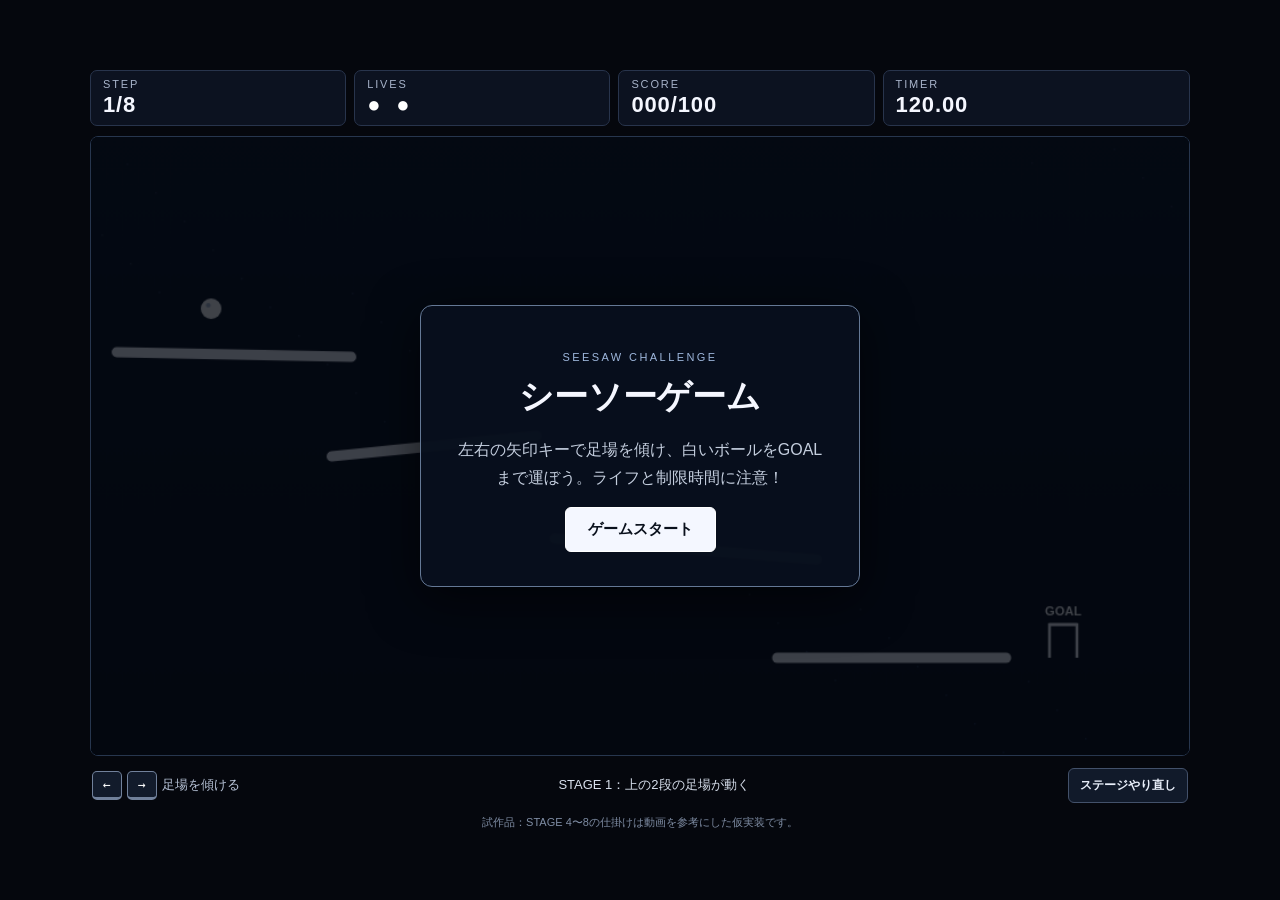
==== index.html @ b062bc79 "Add files via upload" ====
<!DOCTYPE html>
<html lang="ja">
<head>
  <meta charset="UTF-8">
  <meta name="viewport" content="width=device-width, initial-scale=1.0">
  <title>SEESAW CHALLENGE</title>
  <link rel="stylesheet" href="style.css">
</head>
<body>
  <main class="app">
    <header class="topbar" aria-label="ゲーム情報">
      <div class="stat"><span class="label">STEP</span><strong id="step">1/8</strong></div>
      <div class="stat lives-stat"><span class="label">LIVES</span><strong id="lives" aria-label="残りライフ">● ●</strong></div>
      <div class="stat"><span class="label">SCORE</span><strong id="score">000/100</strong></div>
      <div class="stat timer-stat"><span class="label">TIMER</span><strong id="timer">120.00</strong></div>
    </header>

    <section class="game-wrap">
      <canvas id="game" width="960" height="540" aria-label="シーソーゲーム画面"></canvas>
      <div id="overlay" class="overlay">
        <div class="panel">
          <p class="eyebrow">SEESAW CHALLENGE</p>
          <h1 id="overlay-title">シーソーゲーム</h1>
          <p id="overlay-text">左右の矢印キーで足場を傾け、ボールをゴールへ運ぼう。</p>
          <button id="main-button">ゲームスタート</button>
        </div>
      </div>
    </section>

    <footer class="controls">
      <div class="key-hint"><kbd>←</kbd><kbd>→</kbd><span>足場を傾ける</span></div>
      <p id="stage-note">STAGE 1：上の2段の足場が動く</p>
      <button id="restart-button" class="small-button">ステージやり直し</button>
    </footer>
    <p class="disclaimer">試作品：STAGE 4〜8の仕掛けは動画を参考にした仮実装です。</p>
  </main>
  <script src="game.js"></script>
</body>
</html>
---- style.css ----
* { box-sizing: border-box; }
:root { color-scheme: dark; font-family: Arial, "Yu Gothic", Meiryo, sans-serif; }
body {
  margin: 0; min-height: 100vh; background: #05070d; color: #f5f7ff;
  display: flex; justify-content: center; align-items: center; padding: 18px;
}
.app { width: min(1100px, 100%); }
.topbar {
  display: grid; grid-template-columns: 1fr 1fr 1fr 1.2fr; gap: 8px;
  margin-bottom: 10px; align-items: center;
}
.stat {
  background: #0c1220; border: 1px solid #28344c; border-radius: 7px;
  min-height: 54px; padding: 7px 12px; display: flex; flex-direction: column; justify-content: center;
}
.label { color: #a8b4ca; font-size: 11px; letter-spacing: .17em; }
.stat strong { font-size: clamp(15px, 2.2vw, 22px); letter-spacing: .04em; margin-top: 2px; }
#lives { color: #fff; letter-spacing: .22em; }
.game-wrap { position: relative; border: 1px solid #27364e; background: #050912; overflow: hidden; border-radius: 8px; }
canvas { display: block; width: 100%; height: auto; aspect-ratio: 16/9; background: #07101f; }
.overlay {
  position: absolute; inset: 0; display: flex; align-items: center; justify-content: center;
  background: rgba(3, 7, 15, .76); padding: 18px;
}
.overlay.hidden { display: none; }
.panel {
  width: min(440px, 100%); text-align: center; background: rgba(8, 15, 29, .96);
  border: 1px solid #647895; padding: clamp(18px, 4vw, 34px); border-radius: 12px;
  box-shadow: 0 12px 50px #0009;
}
.eyebrow { color: #9eb7dc; letter-spacing: .22em; font-size: 11px; }
h1 { font-size: clamp(23px, 4vw, 34px); margin: 10px 0; }
#overlay-text { color: #c4cede; line-height: 1.7; }
button {
  border: 1px solid #fff; border-radius: 6px; background: #f4f7ff; color: #09101c;
  padding: 12px 22px; font-size: 15px; font-weight: 700; cursor: pointer;
}
button:hover { background: #dce8ff; }
.controls { display: flex; align-items: center; gap: 14px; justify-content: space-between; flex-wrap: wrap; padding: 12px 2px 0; }
.key-hint { display: flex; align-items: center; gap: 5px; color: #b9c5d9; font-size: 13px; }
kbd { display: inline-block; min-width: 30px; text-align: center; padding: 5px 8px; border: 1px solid #71819b; border-bottom-width: 3px; border-radius: 5px; color: white; background: #121b2b; }
#stage-note { flex: 1; text-align: center; color: #d8e0ed; font-size: 13px; margin: 0; }
.small-button { font-size: 12px; padding: 8px 11px; color: #e9effa; border-color: #43516a; background: #111a2a; }
.small-button:hover { background: #1a2941; }
.disclaimer { color: #7f8da4; font-size: 11px; margin: 12px 2px 0; text-align: center; }
@media (max-width: 560px) {
  body { padding: 8px; align-items: flex-start; }
  .topbar { grid-template-columns: repeat(2, 1fr); }
  .stat { min-height: 45px; }
  .controls { gap: 10px; }
  #stage-note { order: 3; flex-basis: 100%; text-align: left; }
}
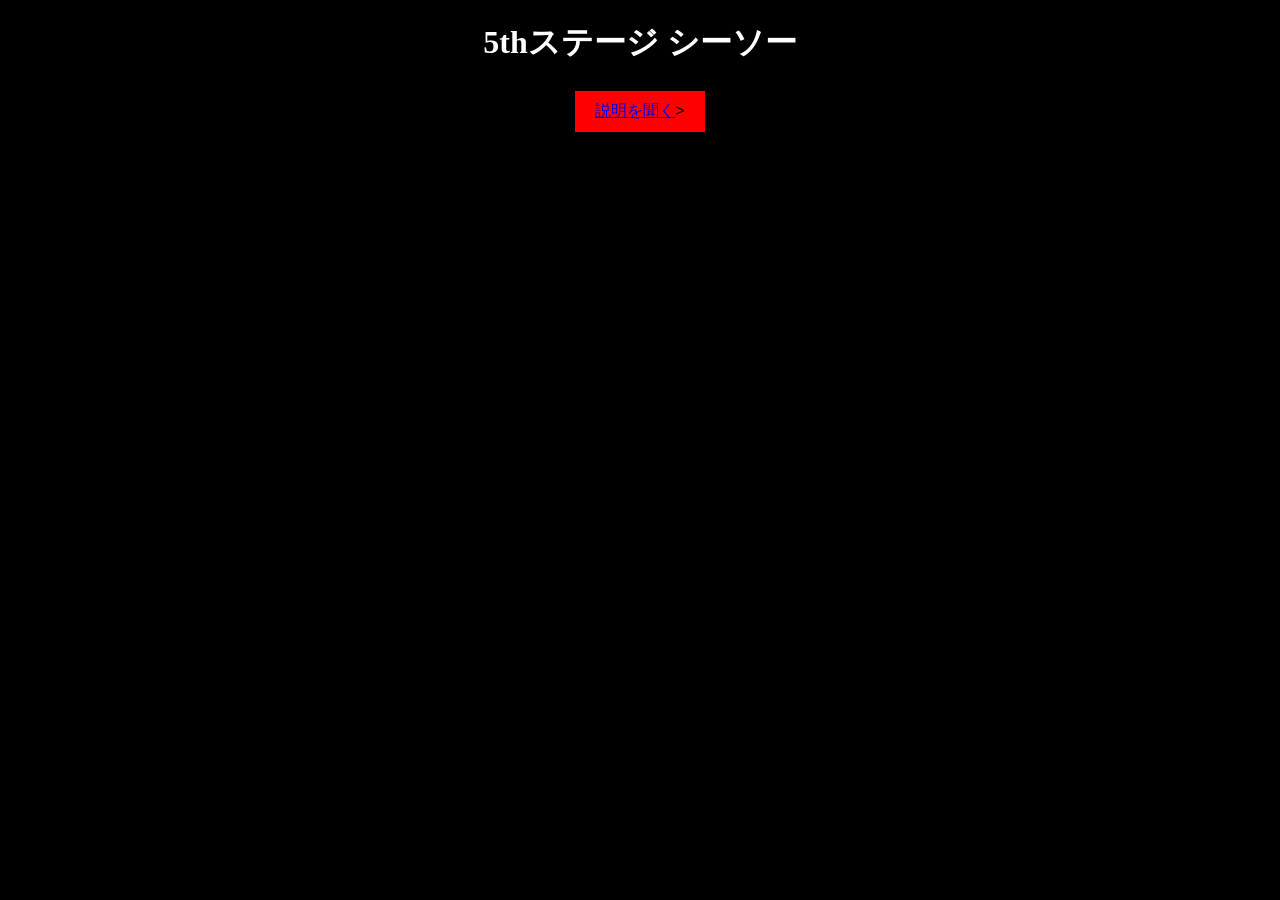
==== commit 8ea3572b: "Rename newgame.html to index.html" ====
--- a/index.html
+++ b/index.html
@@ -1,39 +1,15 @@
-<!DOCTYPE html>
-<html lang="ja">
-<head>
-  <meta charset="UTF-8">
-  <meta name="viewport" content="width=device-width, initial-scale=1.0">
-  <title>SEESAW CHALLENGE</title>
-  <link rel="stylesheet" href="style.css">
-</head>
-<body>
-  <main class="app">
-    <header class="topbar" aria-label="ゲーム情報">
-      <div class="stat"><span class="label">STEP</span><strong id="step">1/8</strong></div>
-      <div class="stat lives-stat"><span class="label">LIVES</span><strong id="lives" aria-label="残りライフ">● ●</strong></div>
-      <div class="stat"><span class="label">SCORE</span><strong id="score">000/100</strong></div>
-      <div class="stat timer-stat"><span class="label">TIMER</span><strong id="timer">120.00</strong></div>
-    </header>
-
-    <section class="game-wrap">
-      <canvas id="game" width="960" height="540" aria-label="シーソーゲーム画面"></canvas>
-      <div id="overlay" class="overlay">
-        <div class="panel">
-          <p class="eyebrow">SEESAW CHALLENGE</p>
-          <h1 id="overlay-title">シーソーゲーム</h1>
-          <p id="overlay-text">左右の矢印キーで足場を傾け、ボールをゴールへ運ぼう。</p>
-          <button id="main-button">ゲームスタート</button>
-        </div>
-      </div>
-    </section>
-
-    <footer class="controls">
-      <div class="key-hint"><kbd>←</kbd><kbd>→</kbd><span>足場を傾ける</span></div>
-      <p id="stage-note">STAGE 1：上の2段の足場が動く</p>
-      <button id="restart-button" class="small-button">ステージやり直し</button>
-    </footer>
-    <p class="disclaimer">試作品：STAGE 4〜8の仕掛けは動画を参考にした仮実装です。</p>
-  </main>
-  <script src="game.js"></script>
-</body>
-</html>
+<!DOCTYPE html>
+<html lang="ja">
+    <head>
+        <meta charest="UTF-8">
+        <meta name="viewport" content="width=device-width, initial-scale=1.0">
+        <title>my new game</title>
+        <link rel="stylesheet" href="style.css">
+        </head>
+        <body>
+            <h1>5thステージ シーソー</h1>
+            <button>
+            <a href="explanation.html">説明を聞く</a>>
+            </button>
+        </body>
+        </html>
--- a/style.css
+++ b/style.css
@@ -1,52 +1,18 @@
-* { box-sizing: border-box; }
-:root { color-scheme: dark; font-family: Arial, "Yu Gothic", Meiryo, sans-serif; }
-body {
-  margin: 0; min-height: 100vh; background: #05070d; color: #f5f7ff;
-  display: flex; justify-content: center; align-items: center; padding: 18px;
-}
-.app { width: min(1100px, 100%); }
-.topbar {
-  display: grid; grid-template-columns: 1fr 1fr 1fr 1.2fr; gap: 8px;
-  margin-bottom: 10px; align-items: center;
-}
-.stat {
-  background: #0c1220; border: 1px solid #28344c; border-radius: 7px;
-  min-height: 54px; padding: 7px 12px; display: flex; flex-direction: column; justify-content: center;
-}
-.label { color: #a8b4ca; font-size: 11px; letter-spacing: .17em; }
-.stat strong { font-size: clamp(15px, 2.2vw, 22px); letter-spacing: .04em; margin-top: 2px; }
-#lives { color: #fff; letter-spacing: .22em; }
-.game-wrap { position: relative; border: 1px solid #27364e; background: #050912; overflow: hidden; border-radius: 8px; }
-canvas { display: block; width: 100%; height: auto; aspect-ratio: 16/9; background: #07101f; }
-.overlay {
-  position: absolute; inset: 0; display: flex; align-items: center; justify-content: center;
-  background: rgba(3, 7, 15, .76); padding: 18px;
-}
-.overlay.hidden { display: none; }
-.panel {
-  width: min(440px, 100%); text-align: center; background: rgba(8, 15, 29, .96);
-  border: 1px solid #647895; padding: clamp(18px, 4vw, 34px); border-radius: 12px;
-  box-shadow: 0 12px 50px #0009;
-}
-.eyebrow { color: #9eb7dc; letter-spacing: .22em; font-size: 11px; }
-h1 { font-size: clamp(23px, 4vw, 34px); margin: 10px 0; }
-#overlay-text { color: #c4cede; line-height: 1.7; }
-button {
-  border: 1px solid #fff; border-radius: 6px; background: #f4f7ff; color: #09101c;
-  padding: 12px 22px; font-size: 15px; font-weight: 700; cursor: pointer;
-}
-button:hover { background: #dce8ff; }
-.controls { display: flex; align-items: center; gap: 14px; justify-content: space-between; flex-wrap: wrap; padding: 12px 2px 0; }
-.key-hint { display: flex; align-items: center; gap: 5px; color: #b9c5d9; font-size: 13px; }
-kbd { display: inline-block; min-width: 30px; text-align: center; padding: 5px 8px; border: 1px solid #71819b; border-bottom-width: 3px; border-radius: 5px; color: white; background: #121b2b; }
-#stage-note { flex: 1; text-align: center; color: #d8e0ed; font-size: 13px; margin: 0; }
-.small-button { font-size: 12px; padding: 8px 11px; color: #e9effa; border-color: #43516a; background: #111a2a; }
-.small-button:hover { background: #1a2941; }
-.disclaimer { color: #7f8da4; font-size: 11px; margin: 12px 2px 0; text-align: center; }
-@media (max-width: 560px) {
-  body { padding: 8px; align-items: flex-start; }
-  .topbar { grid-template-columns: repeat(2, 1fr); }
-  .stat { min-height: 45px; }
-  .controls { gap: 10px; }
-  #stage-note { order: 3; flex-basis: 100%; text-align: left; }
-}
+body{
+    color:white;
+    background-color:black;
+     text-align: center;
+}
+button{
+    background-color: red;
+    color: black;
+    border: none;
+    padding: 10px 20px;
+    text-align: center;
+    text-decoration: none;
+    display: inline-block;
+    font-size: 16px;
+    margin: 4px 2px;
+    cursor: pointer;
+     text-align: center;
+}
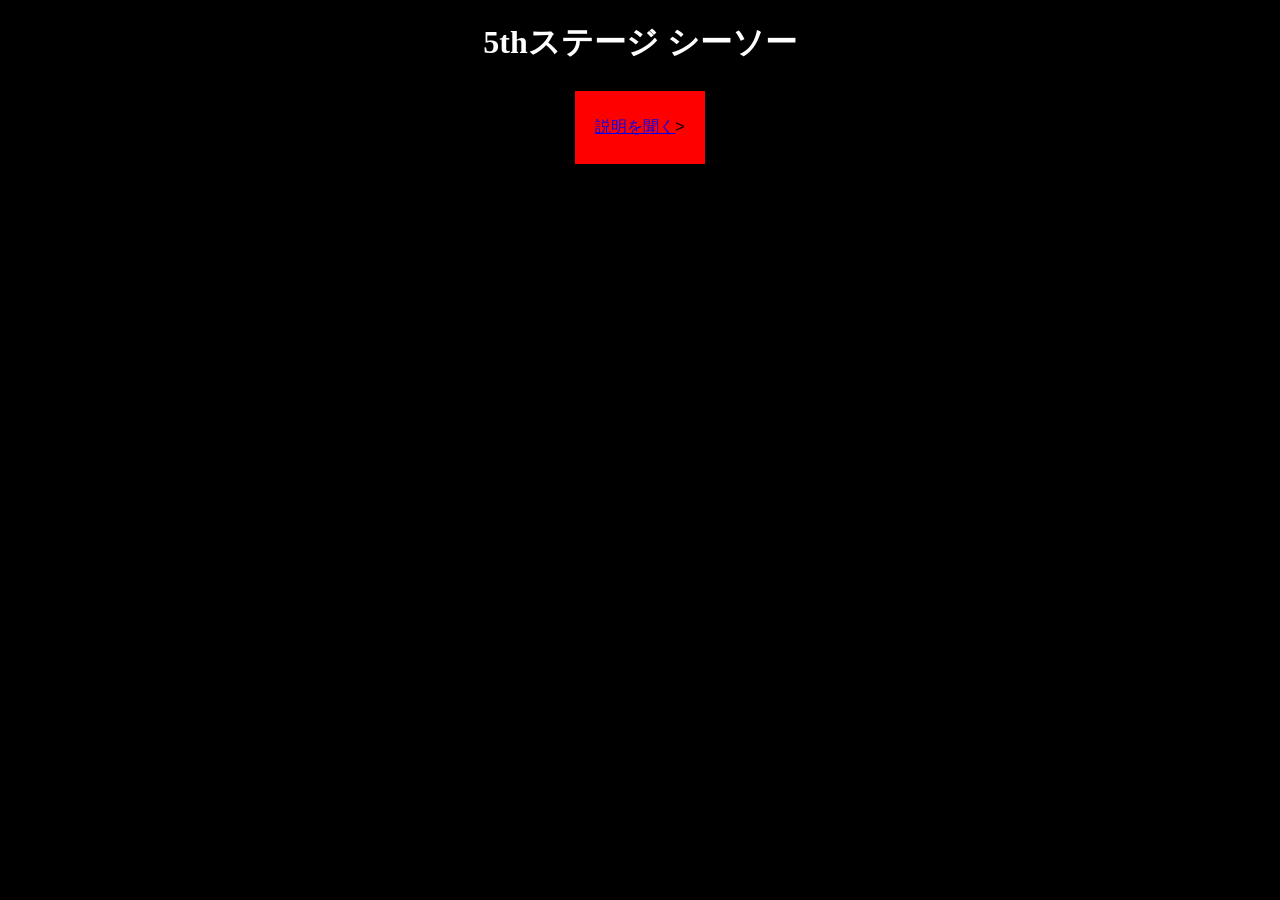
==== commit bc49f615: "Update index.html" ====
--- a/index.html
+++ b/index.html
@@ -9,7 +9,9 @@
         <body>
             <h1>5thステージ シーソー</h1>
             <button>
-            <a href="explanation.html">説明を聞く</a>>
+            <p>
+                <a href="explanation.html">説明を聞く</a>>
+            </p>    
             </button>
         </body>
         </html>
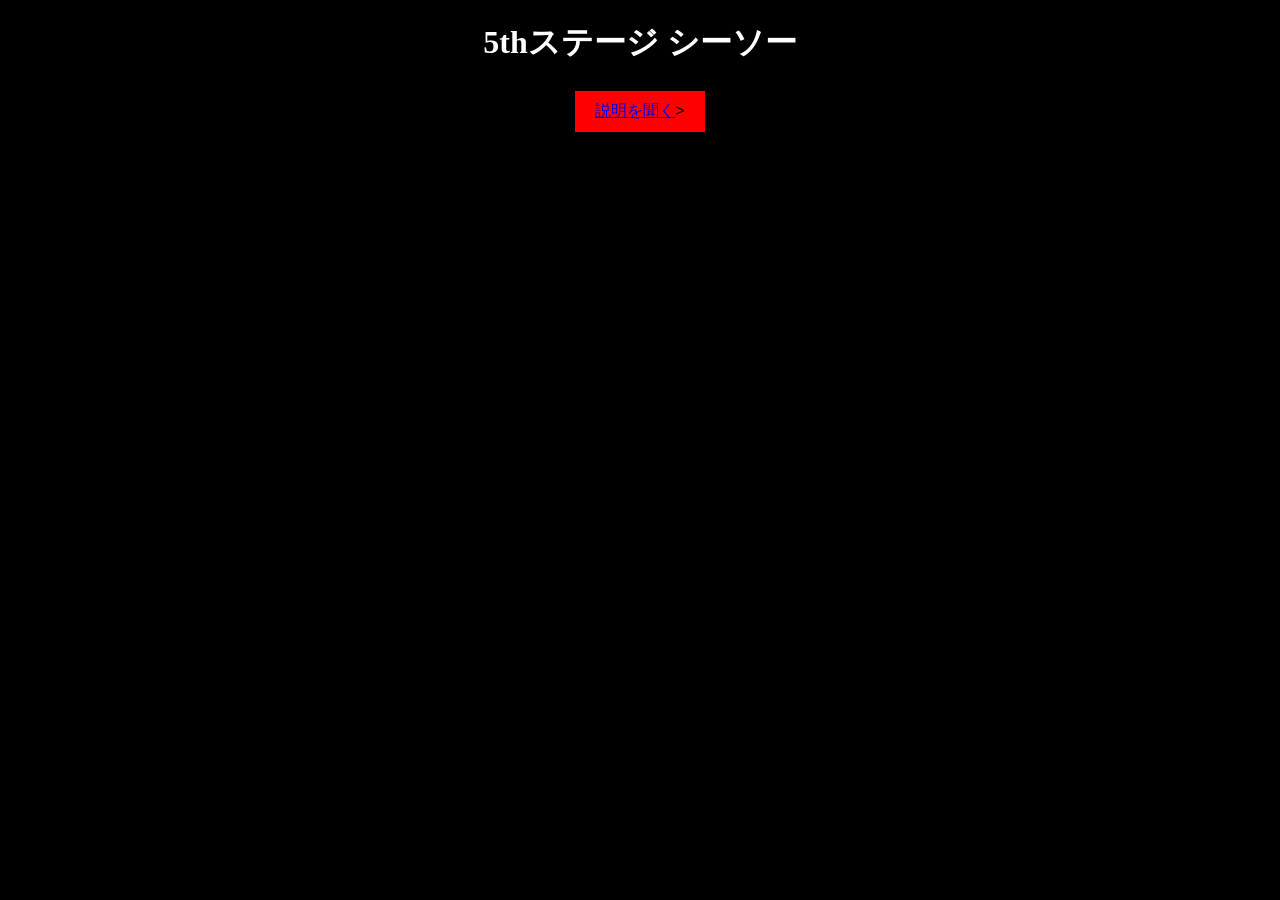
==== commit fb9fb084: "Fix HTML structure and clean up button element" ====
--- a/index.html
+++ b/index.html
@@ -9,9 +9,7 @@
         <body>
             <h1>5thステージ シーソー</h1>
             <button>
-            <p>
-                <a href="explanation.html">説明を聞く</a>>
-            </p>    
+                <a href="explanation.html">説明を聞く</a>> 
             </button>
         </body>
         </html>
